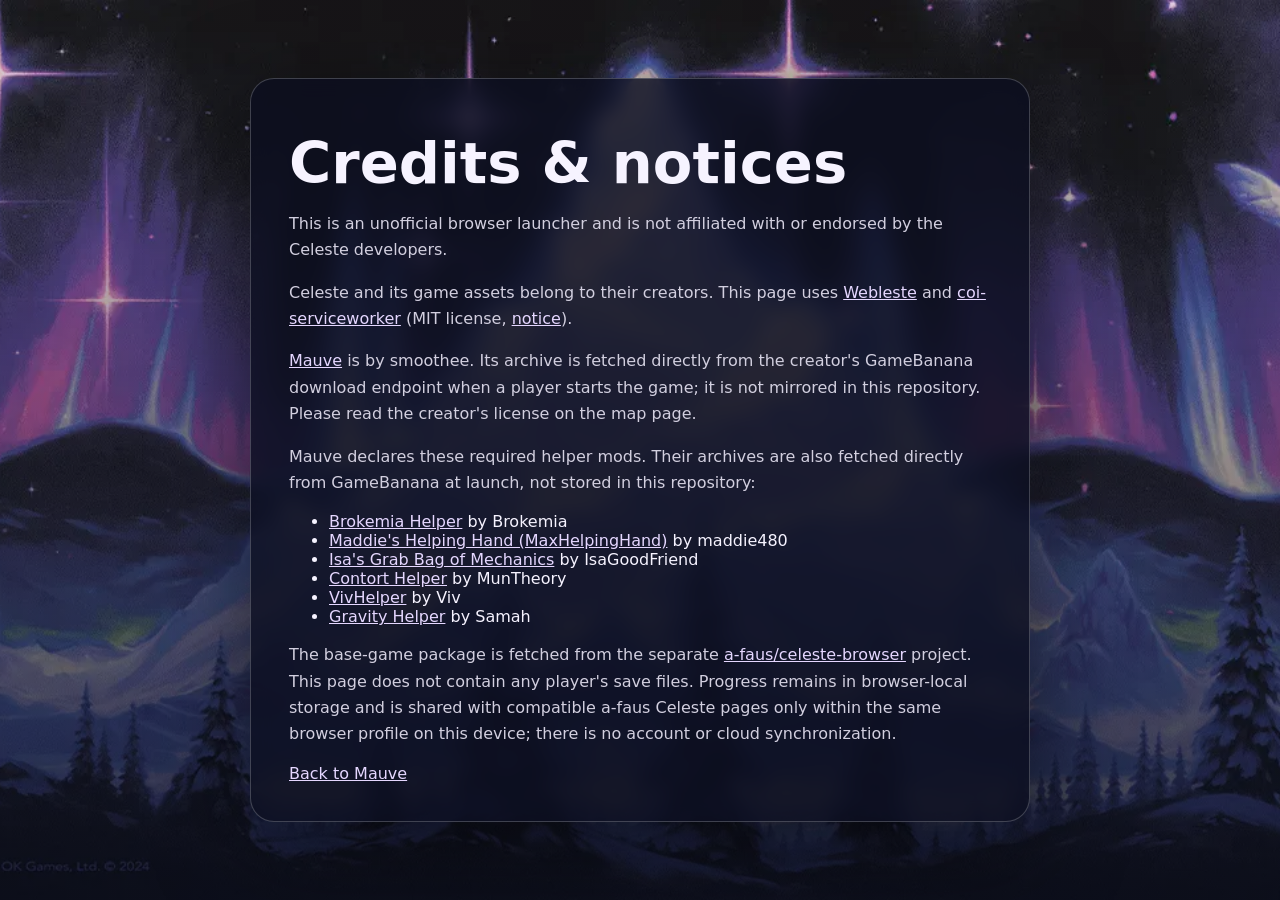
==== public-site/credits.html @ 0d0a7246 "Create Mauve-only Celeste page" ====
<!doctype html>
<html lang="en">
<head>
  <meta charset="utf-8">
  <meta name="viewport" content="width=device-width,initial-scale=1">
  <title>Credits &amp; notices — Celeste: Mauve</title>
  <link rel="stylesheet" href="./public.css">
</head>
<body class="celeste-theme">
  <main class="card">
    <h1>Credits &amp; notices</h1>
    <p>This is an unofficial browser launcher and is not affiliated with or endorsed by the Celeste developers.</p>
    <p>Celeste and its game assets belong to their creators. This page uses <a href="https://github.com/MercuryWorkshop/celeste-wasm">Webleste</a> and <a href="https://github.com/gzuidhof/coi-serviceworker">coi-serviceworker</a> (MIT license, <a href="./COI-LICENSE.txt">notice</a>).</p>
    <p><a href="https://gamebanana.com/mods/404124">Mauve</a> is by smoothee. Its archive is fetched directly from the creator's GameBanana download endpoint when a player starts the game; it is not mirrored in this repository. Please read the creator's license on the map page.</p>
    <p>Mauve declares these required helper mods. Their archives are also fetched directly from GameBanana at launch, not stored in this repository:</p>
    <ul>
      <li><a href="https://gamebanana.com/mods/53688">Brokemia Helper</a> by Brokemia</li>
      <li><a href="https://gamebanana.com/mods/53687">Maddie's Helping Hand (MaxHelpingHand)</a> by maddie480</li>
      <li><a href="https://gamebanana.com/mods/53645">Isa's Grab Bag of Mechanics</a> by IsaGoodFriend</li>
      <li><a href="https://gamebanana.com/mods/53701">Contort Helper</a> by MunTheory</li>
      <li><a href="https://gamebanana.com/mods/53700">VivHelper</a> by Viv</li>
      <li><a href="https://gamebanana.com/mods/53767">Gravity Helper</a> by Samah</li>
    </ul>
    <p>The base-game package is fetched from the separate <a href="https://github.com/a-faus/celeste-browser">a-faus/celeste-browser</a> project. This page does not contain any player's save files. Progress remains in browser-local storage and is shared with compatible a-faus Celeste pages only within the same browser profile on this device; there is no account or cloud synchronization.</p>
    <a href="./index.html">Back to Mauve</a>
  </main>
</body>
</html>
---- public-site/public.css ----
:root {
  color-scheme: dark;
  font-family: system-ui, sans-serif;
  background: #0d1022;
  color: #f6f3ff;
  --page-accent: #c89dda;
  --page-secondary: #9bd8d0;
  --mountain-art: url("./splash.webp");
  --mountain-overlay: linear-gradient(180deg, rgba(8, 11, 26, .12), rgba(8, 11, 26, .4) 48%, rgba(8, 11, 26, .78) 100%);
}

* { box-sizing: border-box; }
body {
  margin: 0; min-height: 100vh; display: grid; place-items: center; padding: 30px;
  background-color: #0d1022; background-image: var(--mountain-overlay), var(--mountain-art);
  background-position: center, center 46%; background-size: cover; background-attachment: fixed; background-repeat: no-repeat;
}
.card {
  width: min(100%, 780px); padding: 38px; border: 1px solid #ffffff35; border-radius: 24px;
  background: rgba(11, 14, 31, .82); box-shadow: 0 24px 90px #0008; backdrop-filter: blur(10px);
}
.eyebrow { letter-spacing: .18em; font-size: .75rem; color: #e4c5ec; }
h1 { font-size: clamp(2rem, 6vw, 3.6rem); line-height: 1.07; margin: 16px 0; }
p { line-height: 1.65; color: #d2cfdf; }
.choices { display: flex; gap: 14px; flex-wrap: wrap; margin: 30px 0; }
.button {
  display: inline-block; background: var(--page-accent); color: #1c1222; padding: 15px 24px;
  border-radius: 12px; text-decoration: none; font-weight: 750; border: 0; font: inherit; cursor: pointer;
}
.secondary { background: var(--page-secondary); }
.note { border-top: 1px solid #ffffff28; margin-top: 28px; padding-top: 14px; }
h2 { font-size: 1.15rem; }
.small { font-size: .85rem; color: #c1bdd2; }
a { color: #e5d7ff; }
progress { width: 100%; height: 20px; margin: 16px 0; }
#status { overflow-wrap: anywhere; }
button { font: inherit; }
#startup {
  position: fixed; inset: 0; z-index: 9999; overflow: auto; display: grid; place-items: center;
  padding: 24px; background-color: #0d1022; background-image: var(--mountain-overlay), var(--mountain-art);
  background-position: center, center 46%; background-size: cover; background-attachment: fixed; background-repeat: no-repeat;
}
#startup .card { width: min(100%, 780px); }
.error { color: #ffabb9; }
#retry { display: none; }
@media (max-width: 600px) {
  body { padding: 18px; background-position: center, 50% center; }
  .card { padding: 26px 22px; }
  .choices { gap: 10px; }
  .button { width: 100%; text-align: center; }
}
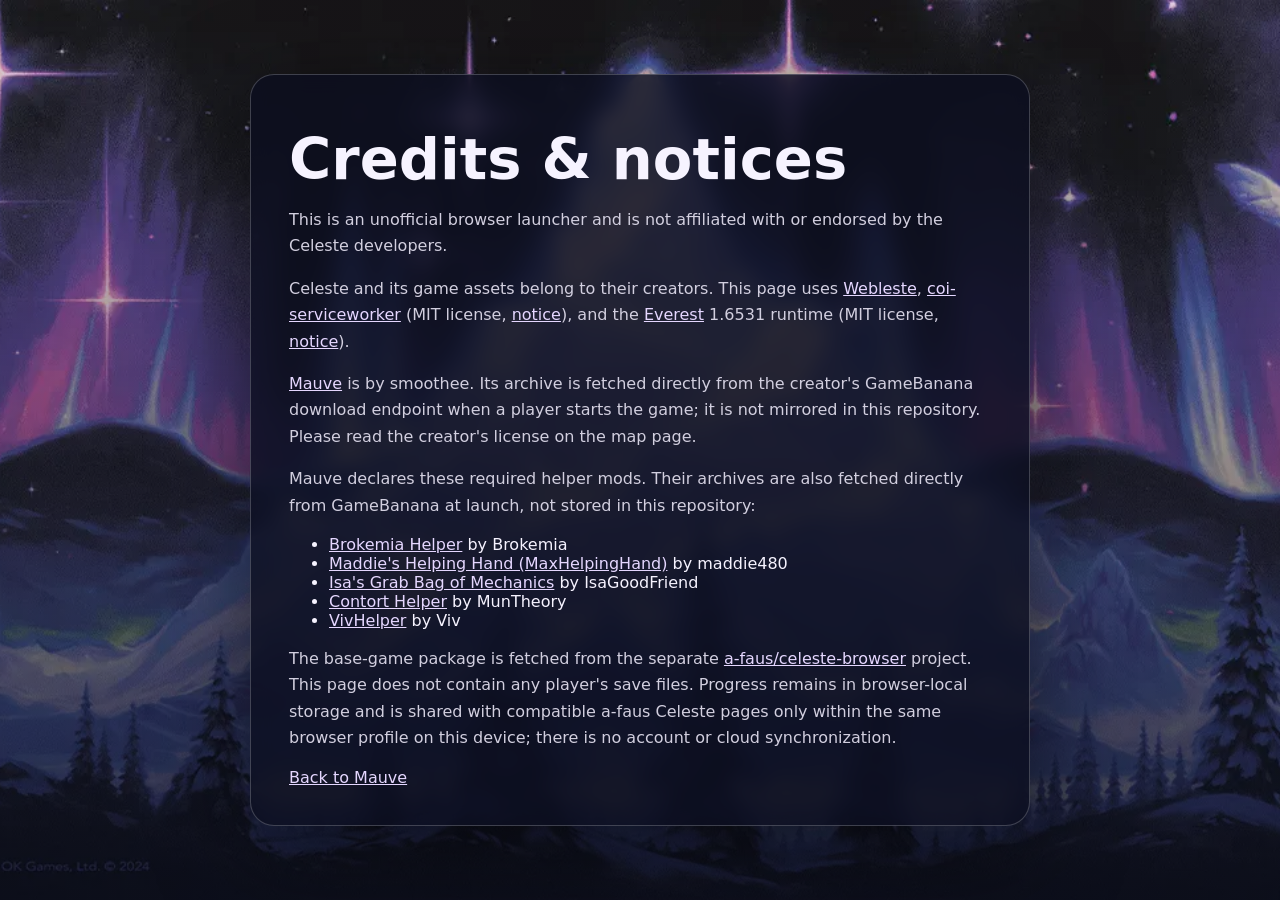
==== commit b29ee804: "Fix Mauve Everest runtime compatibility" ====
--- a/public-site/credits.html
+++ b/public-site/credits.html
@@ -10,7 +10,7 @@
   <main class="card">
     <h1>Credits &amp; notices</h1>
     <p>This is an unofficial browser launcher and is not affiliated with or endorsed by the Celeste developers.</p>
-    <p>Celeste and its game assets belong to their creators. This page uses <a href="https://github.com/MercuryWorkshop/celeste-wasm">Webleste</a> and <a href="https://github.com/gzuidhof/coi-serviceworker">coi-serviceworker</a> (MIT license, <a href="./COI-LICENSE.txt">notice</a>).</p>
+    <p>Celeste and its game assets belong to their creators. This page uses <a href="https://github.com/MercuryWorkshop/celeste-wasm">Webleste</a>, <a href="https://github.com/gzuidhof/coi-serviceworker">coi-serviceworker</a> (MIT license, <a href="./COI-LICENSE.txt">notice</a>), and the <a href="https://github.com/EverestAPI/Everest">Everest</a> 1.6531 runtime (MIT license, <a href="./EVEREST-LICENSE.txt">notice</a>).</p>
     <p><a href="https://gamebanana.com/mods/404124">Mauve</a> is by smoothee. Its archive is fetched directly from the creator's GameBanana download endpoint when a player starts the game; it is not mirrored in this repository. Please read the creator's license on the map page.</p>
     <p>Mauve declares these required helper mods. Their archives are also fetched directly from GameBanana at launch, not stored in this repository:</p>
     <ul>
@@ -19,7 +19,6 @@
       <li><a href="https://gamebanana.com/mods/53645">Isa's Grab Bag of Mechanics</a> by IsaGoodFriend</li>
       <li><a href="https://gamebanana.com/mods/53701">Contort Helper</a> by MunTheory</li>
       <li><a href="https://gamebanana.com/mods/53700">VivHelper</a> by Viv</li>
-      <li><a href="https://gamebanana.com/mods/53767">Gravity Helper</a> by Samah</li>
     </ul>
     <p>The base-game package is fetched from the separate <a href="https://github.com/a-faus/celeste-browser">a-faus/celeste-browser</a> project. This page does not contain any player's save files. Progress remains in browser-local storage and is shared with compatible a-faus Celeste pages only within the same browser profile on this device; there is no account or cloud synchronization.</p>
     <a href="./index.html">Back to Mauve</a>
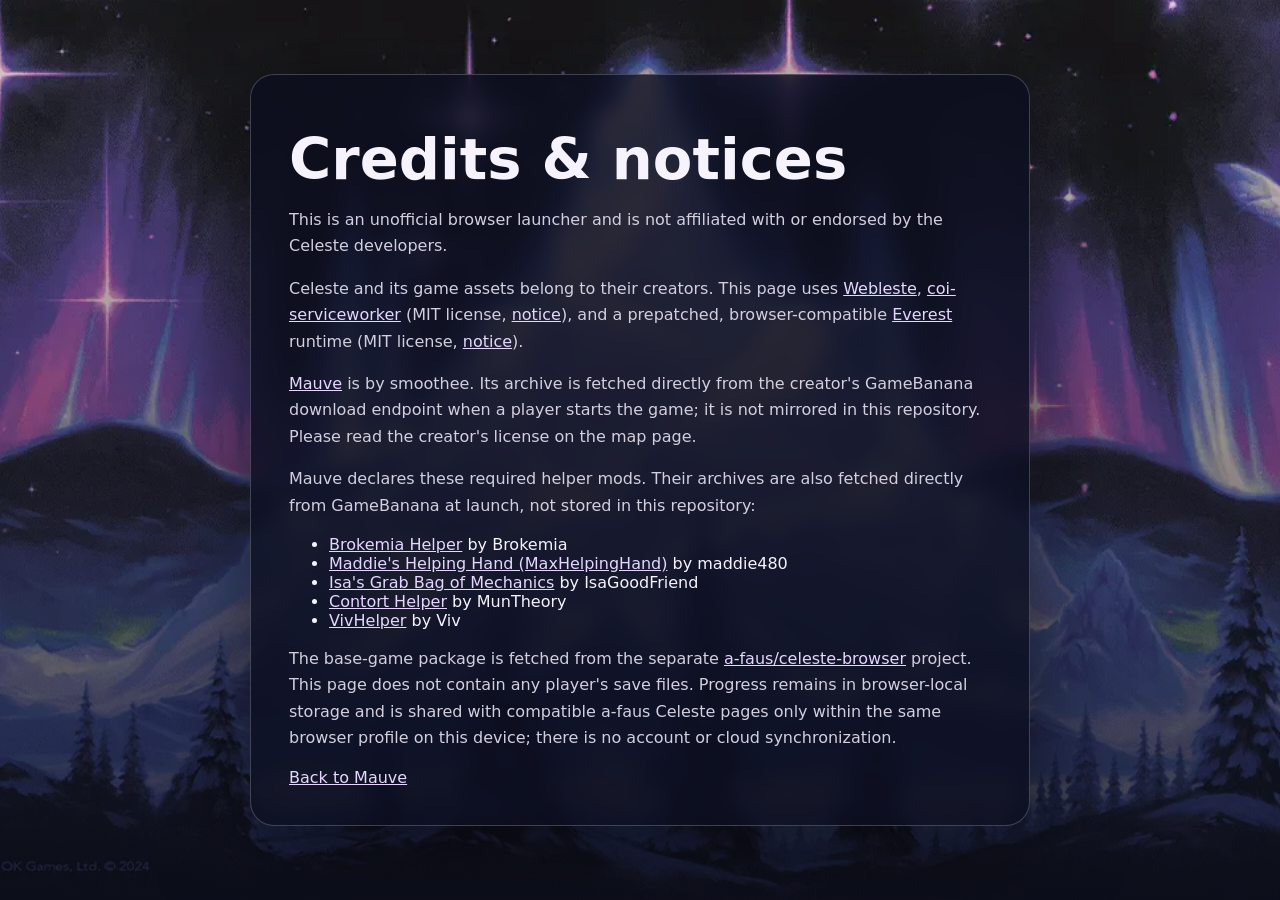
==== commit 841de8f2: "Use known-good prepatched Webleste runtime" ====
--- a/public-site/credits.html
+++ b/public-site/credits.html
@@ -10,7 +10,7 @@
   <main class="card">
     <h1>Credits &amp; notices</h1>
     <p>This is an unofficial browser launcher and is not affiliated with or endorsed by the Celeste developers.</p>
-    <p>Celeste and its game assets belong to their creators. This page uses <a href="https://github.com/MercuryWorkshop/celeste-wasm">Webleste</a>, <a href="https://github.com/gzuidhof/coi-serviceworker">coi-serviceworker</a> (MIT license, <a href="./COI-LICENSE.txt">notice</a>), and the <a href="https://github.com/EverestAPI/Everest">Everest</a> 1.6531 runtime (MIT license, <a href="./EVEREST-LICENSE.txt">notice</a>).</p>
+    <p>Celeste and its game assets belong to their creators. This page uses <a href="https://github.com/MercuryWorkshop/celeste-wasm">Webleste</a>, <a href="https://github.com/gzuidhof/coi-serviceworker">coi-serviceworker</a> (MIT license, <a href="./COI-LICENSE.txt">notice</a>), and a prepatched, browser-compatible <a href="https://github.com/EverestAPI/Everest">Everest</a> runtime (MIT license, <a href="./EVEREST-LICENSE.txt">notice</a>).</p>
     <p><a href="https://gamebanana.com/mods/404124">Mauve</a> is by smoothee. Its archive is fetched directly from the creator's GameBanana download endpoint when a player starts the game; it is not mirrored in this repository. Please read the creator's license on the map page.</p>
     <p>Mauve declares these required helper mods. Their archives are also fetched directly from GameBanana at launch, not stored in this repository:</p>
     <ul>
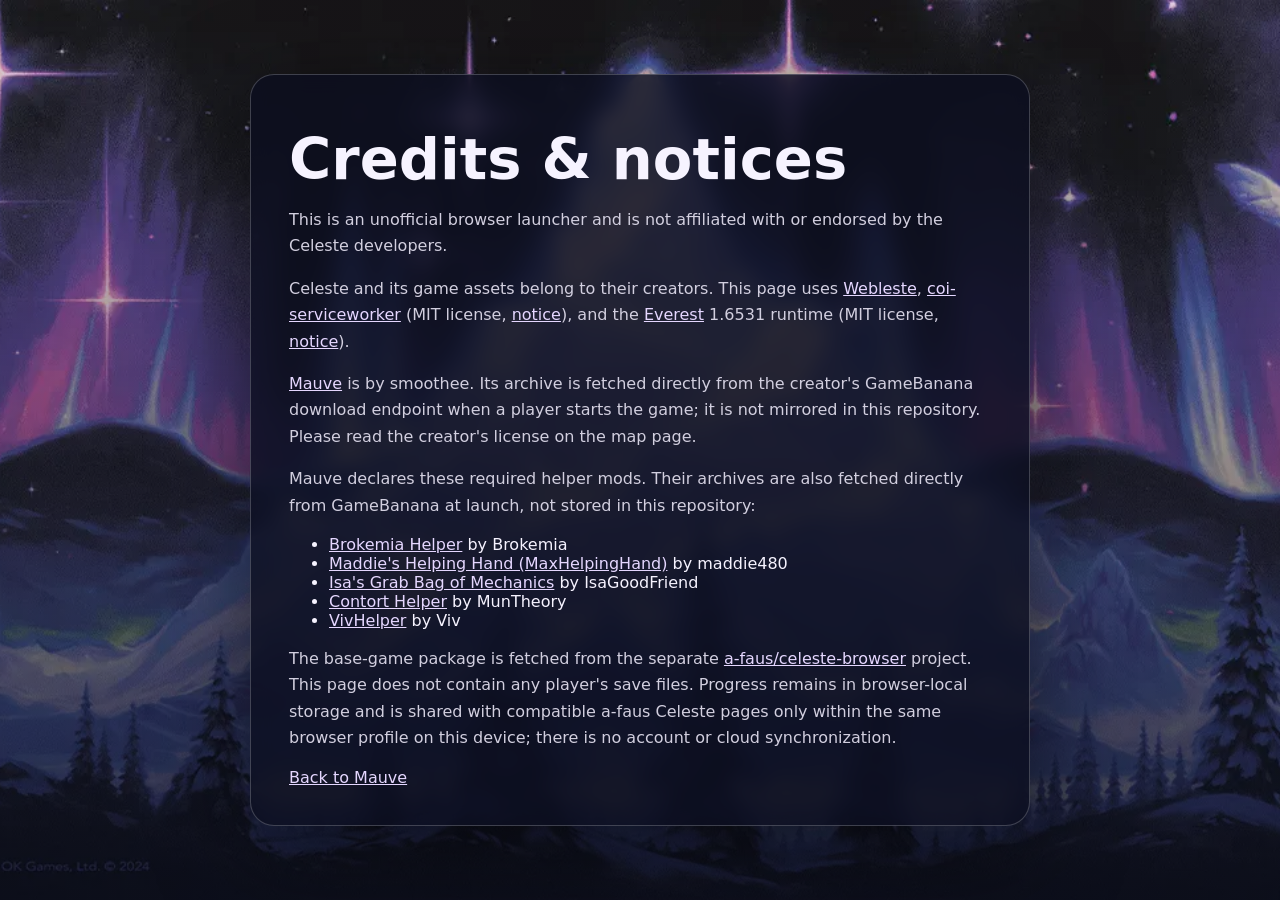
==== commit 80ea4fc9: "Patch Everest from the clean Celeste executable" ====
--- a/public-site/credits.html
+++ b/public-site/credits.html
@@ -10,7 +10,7 @@
   <main class="card">
     <h1>Credits &amp; notices</h1>
     <p>This is an unofficial browser launcher and is not affiliated with or endorsed by the Celeste developers.</p>
-    <p>Celeste and its game assets belong to their creators. This page uses <a href="https://github.com/MercuryWorkshop/celeste-wasm">Webleste</a>, <a href="https://github.com/gzuidhof/coi-serviceworker">coi-serviceworker</a> (MIT license, <a href="./COI-LICENSE.txt">notice</a>), and a prepatched, browser-compatible <a href="https://github.com/EverestAPI/Everest">Everest</a> runtime (MIT license, <a href="./EVEREST-LICENSE.txt">notice</a>).</p>
+    <p>Celeste and its game assets belong to their creators. This page uses <a href="https://github.com/MercuryWorkshop/celeste-wasm">Webleste</a>, <a href="https://github.com/gzuidhof/coi-serviceworker">coi-serviceworker</a> (MIT license, <a href="./COI-LICENSE.txt">notice</a>), and the <a href="https://github.com/EverestAPI/Everest">Everest</a> 1.6531 runtime (MIT license, <a href="./EVEREST-LICENSE.txt">notice</a>).</p>
     <p><a href="https://gamebanana.com/mods/404124">Mauve</a> is by smoothee. Its archive is fetched directly from the creator's GameBanana download endpoint when a player starts the game; it is not mirrored in this repository. Please read the creator's license on the map page.</p>
     <p>Mauve declares these required helper mods. Their archives are also fetched directly from GameBanana at launch, not stored in this repository:</p>
     <ul>
